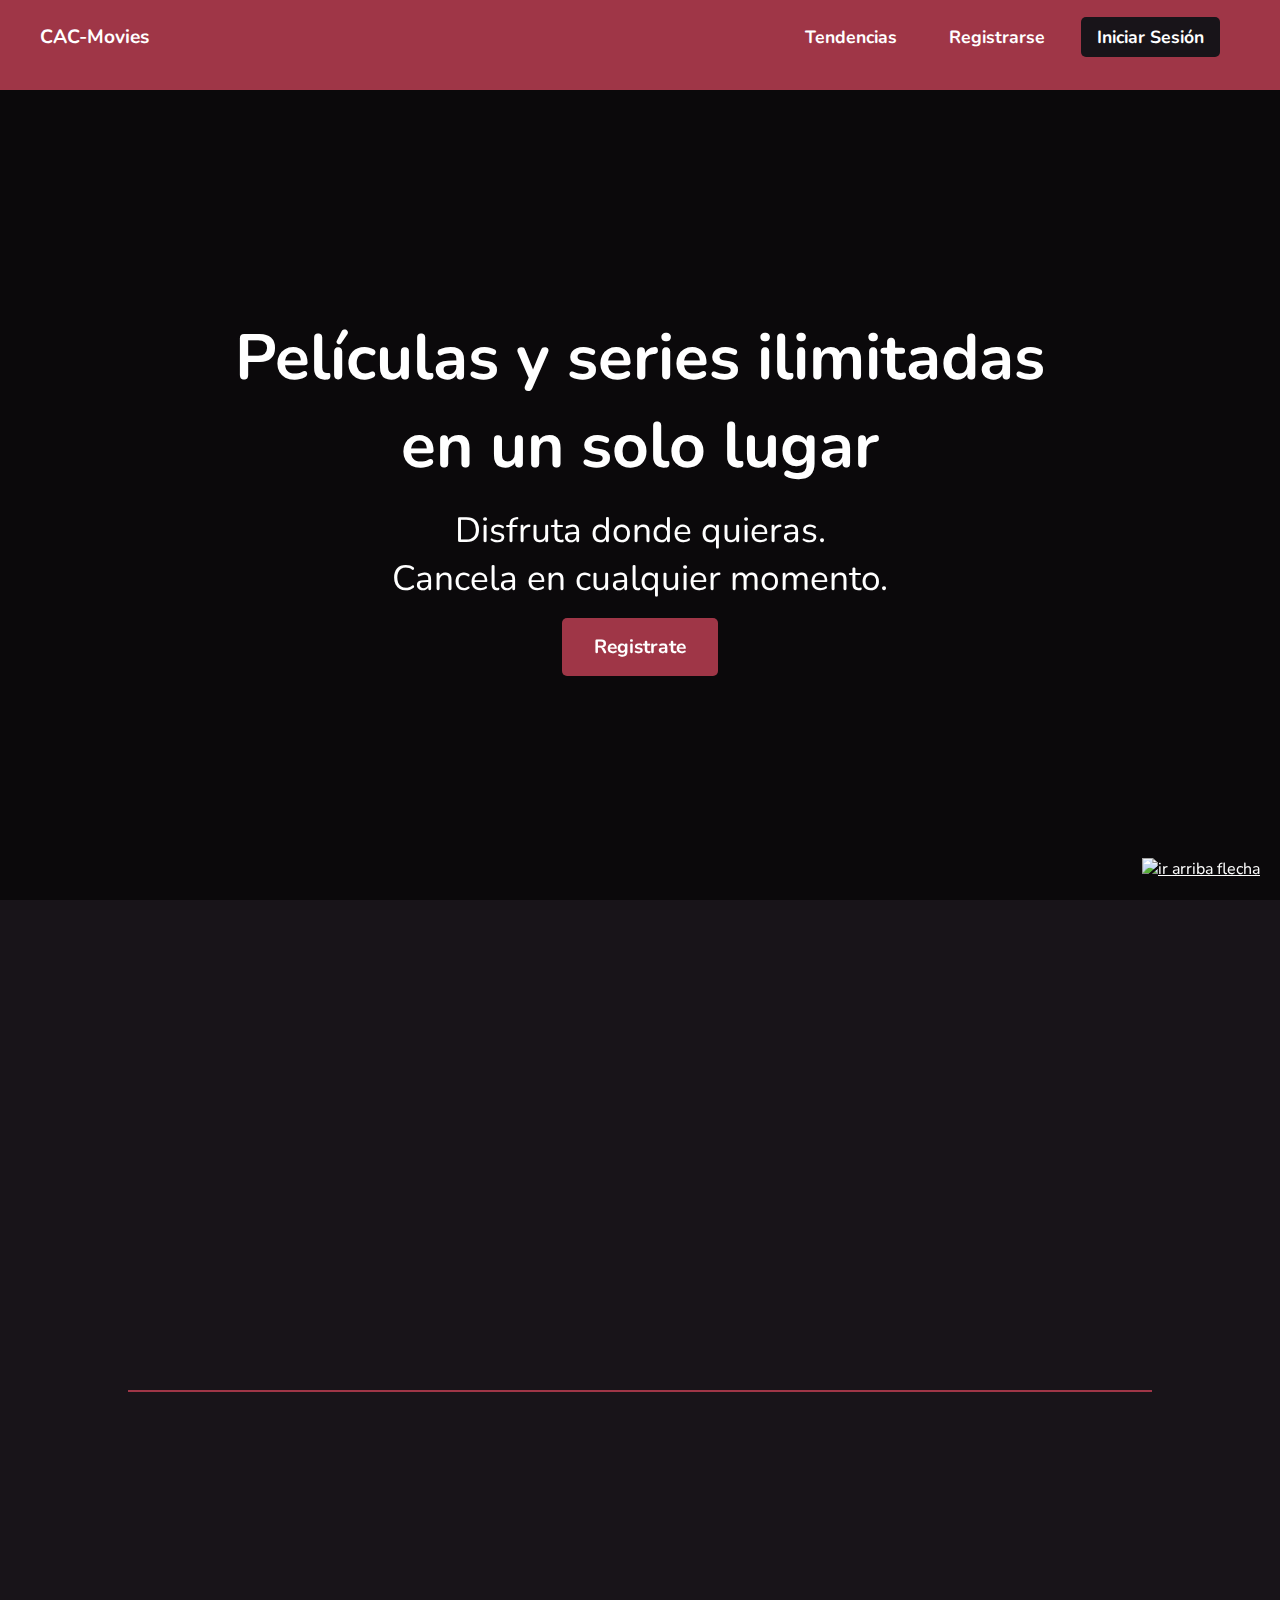
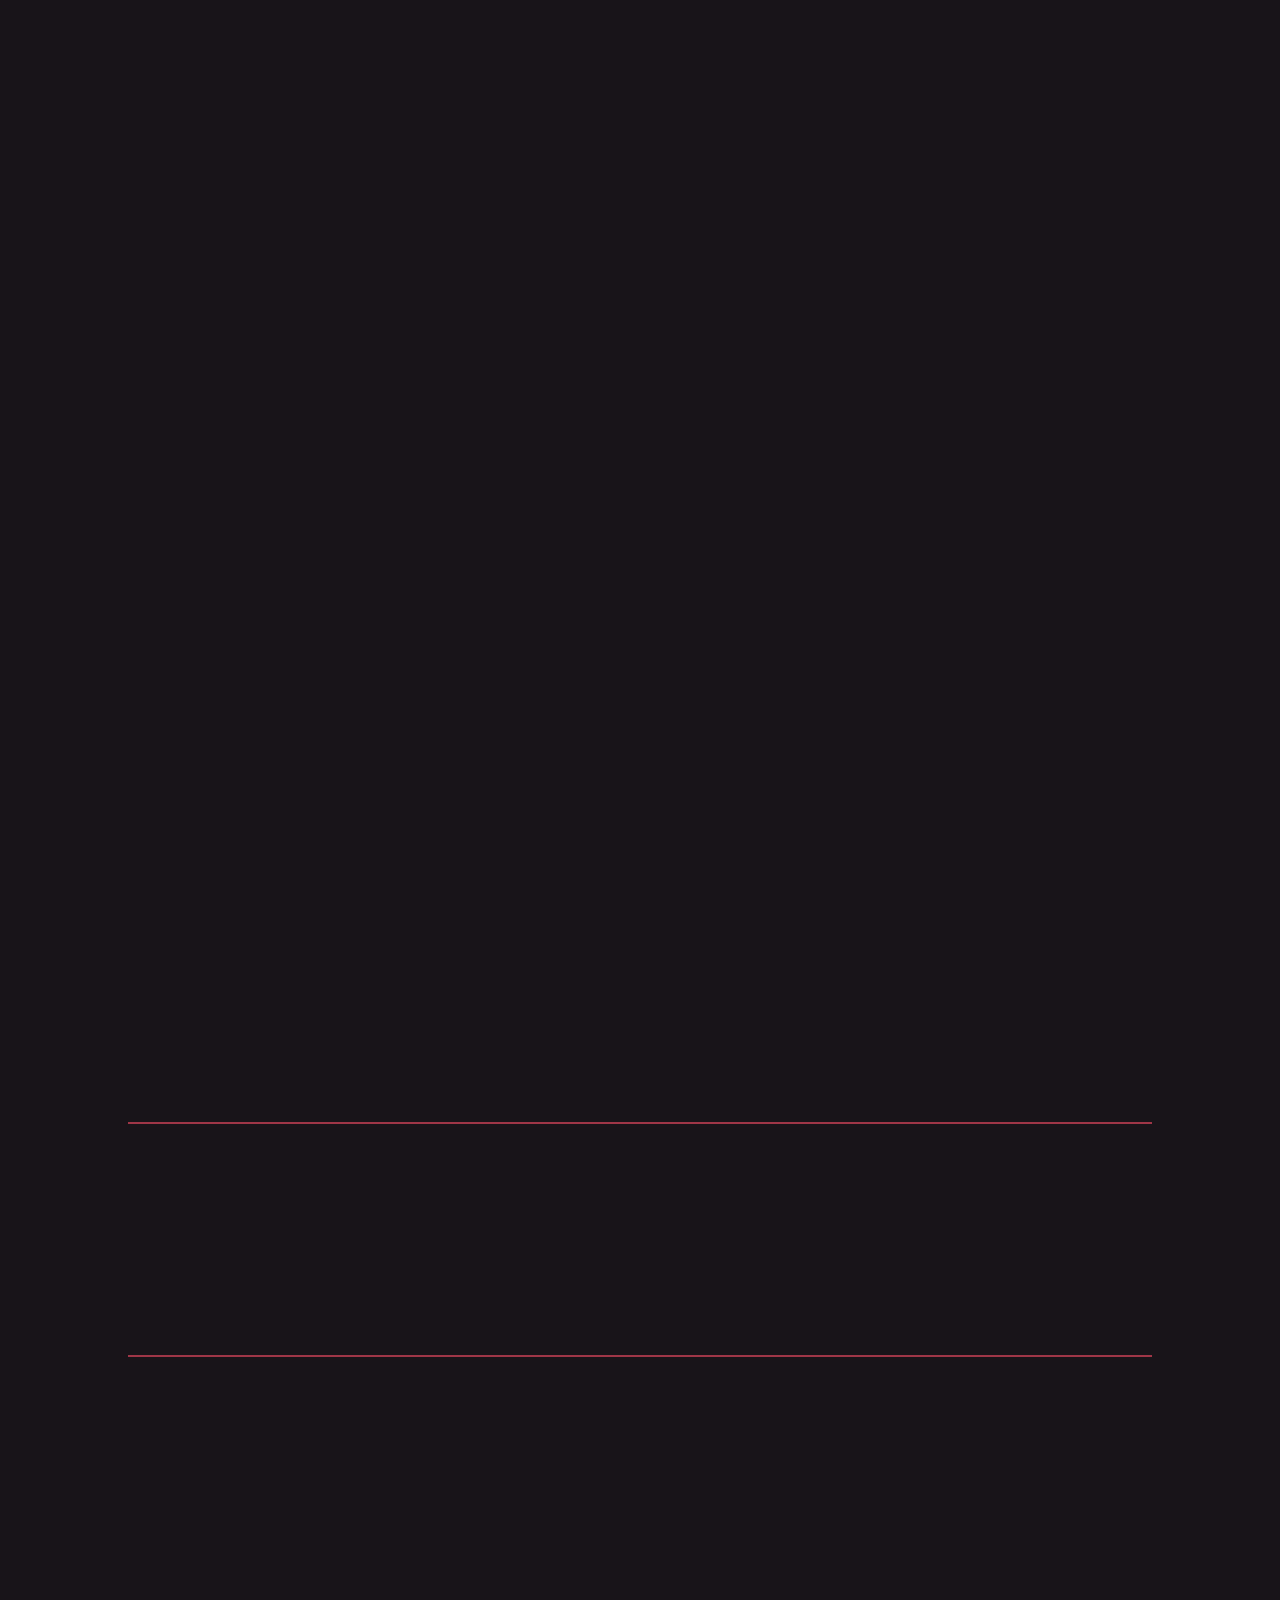
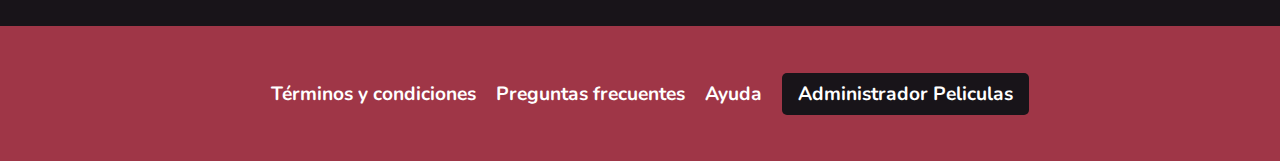
==== index.html @ 4ddc7e4d "Nueva Seccion, con Css y Nueva pagina por año" ====
<!DOCTYPE html>
<html lang="es">
<head>
    <meta charset="UTF-8">
    <meta name="viewport" content="width=device-width, initial-scale=1.0">
    <title>CAC-MOVIES</title>
    <link rel="stylesheet" href="https://unpkg.com/aos@next/dist/aos.css">
    <link rel="stylesheet" href="./css/estilos.css">
    <script src="https://kit.fontawesome.com/f7fb471b65.js" crossorigin="anonymous"></script>
    <link href="https://fonts.googleapis.com/css2?family=Nunito:ital,wght@0,200;0,300;0,400;0,500;0,600;0,700;0,800;1,300&display=swap" rel="stylesheet">
    <link rel="shortcut icon" href="favicon.ico" type="image/x-icon">
</head>
<body>
    <header class="header">
        <nav class="navegacion">
            <a class="anclaLogo" href="#">
                <i class="fas fa-film" aria-hidden="true"></i>
                <span>CAC-Movies</span>
            </a>
            <ul class="listaNav">
                <li class="listaItem"><a class="linkNav" href="#tendencias">Tendencias</a></li>
                <li class="listaItem"><a class="linkNav" href="./pages/registrarse.html">Registrarse</a></li>
                <li class="listaItem"><a class="linkNav iniciarSesion" href="./pages/iniciosesion.html">Iniciar Sesión</a></li>
            </ul>
        </nav>
    </header>
    <main id="main" class="main">
        <section data-aos="zoom-in"  data-aos-duration="1000" class="sectionPrincipal">
            <h1 class="tituloPrincipal">Películas y series ilimitadas <br> en un solo lugar</h1>
            <h2 class="subtituloPrincipal">Disfruta donde quieras. <br> Cancela en cualquier momento.</h2>
            <a class="botonRegistrarse" href="./pages/registrarse.html">Registrate</a>
        </section>
        <section data-aos="fade-up" data-aos-offset="300" data-aos-delay="50" data-aos-duration="1000" class="buscadorPrincipal">
            <h2 class="tituloSection">¿Qué estas buscando para ver?</h2>
            <form class="buscadorPeliculas">
                <input class="inputBuscador" type="text" placeholder="Buscar..."/>
                <input class="botonBuscador" type="submit" value="Buscar">
            </form>    
        </section>
        <hr>

        <section id="tendencias" data-aos="fade-up" data-aos-offset="400" data-aos-delay="100" data-aos-duration="1000" class="peliculasTendencia">
            <h3 class="tituloSection">Las tendencias de hoy</h3>
            <div class="peliculas">
                <a href="./pages/detalle.html">
                    <div class="pelicula">
                    
                        <img class="imgTendencia" src="./assets/img/peli_1.jpg" alt="The Beekeeper" loading="lazy">
                        
                        <div class="tituloPelicula">
                            <h4>The Beekeeper</h4>
                        </div>
                    
                    </div>
                </a>
                <a href="./pages/detalle.html">
                    <div class="pelicula">
                    
                        <img class="imgTendencia" src="./assets/img/peli_2.jpg" alt="Badland Hunters" loading="lazy">
                       
                        <div class="tituloPelicula">
                            <h4>Badland Hunters</h4>
                        </div>
                    
                    </div>
                </a>
                <a href="./pages/detalle.html">
                    <div class="pelicula">
                        
                        <img class="imgTendencia" src="./assets/img/peli_3.jpg" alt="The Marvels" loading="lazy">
                        
                        <div class="tituloPelicula">
                            <h4>The Marvels</h4>
                        </div>
                    
                    </div>
                </a>
                <a href="./pages/detalle.html">
                    <div class="pelicula">
                        
                        <img class="imgTendencia" src="./assets/img/peli_4.jpg" alt="Wonka" loading="lazy">
                        
                        <div class="tituloPelicula">
                                <h4>Wonka</h4>
                        </div>
                    </div>
                   
                </a>
                <a href="./pages/detalle.html">
                    <div class="pelicula">
                        
                        <img class="imgTendencia" src="./assets/img/peli_5.jpg" alt="Aquaman and the Lost Kingdom" loading="lazy">
                        
                        <div class="tituloPelicula">
                            <h4>Aquaman and the Lost Kingdom</h4>
                        </div>
                    
                    </div>
                </a>
                <a href="./pages/detalle.html">
                    <div class="pelicula">
                        
                        <img class="imgTendencia" src="./assets/img/peli_6.jpg" alt="Migration" loading="lazy">
                        
                        <div class="tituloPelicula">
                            <h4>Migration</h4>
                        </div>
                        
                    </div>
                </a>
                <a href="./pages/detalle.html">
                    <div class="pelicula">
                        
                        <img class="imgTendencia" src="./assets/img/peli_7.jpg" alt="Sixty Minutes" loading="lazy">
                       
                        <div class="tituloPelicula">
                            <h4>Sixty Minutes</h4>
                        </div>
                    
                    </div>
                </a>
                <a href="./pages/detalle.html">
                    <div class="pelicula">
                        
                        <img class="imgTendencia" src="./assets/img/peli_8.jpg" alt="Wish" loading="lazy">
                        
                        <div class="tituloPelicula">
                            <h4>Wish</h4>
                        </div>
                    
                    </div>
                </a>
                <a href="./pages/detalle.html">
                    <div class="pelicula">
                        
                        <img class="imgTendencia" src="./assets/img/peli_9.jpg" alt="The Masked Saint" loading="lazy">
                        
                        <div class="tituloPelicula">
                            <h4>The Masked Saint</h4>
                        </div>
                    
                    </div>
                </a>
                <a href="./pages/detalle.html">
                    <div class="pelicula">
                        
                        <img class="imgTendencia" src="./assets/img/peli_10.jpg" alt="Due Justice" loading="lazy">
                        
                        <div class="tituloPelicula">
                            <h4>Due Justice</h4>
                        </div>
                    
                    </div>
                </a>
                <a href="./pages/detalle.html">
                    <div class="pelicula">
                        
                        <img class="imgTendencia" src="./assets/img/peli_11.jpg" alt="Orion and the Darke" loading="lazy">
                        
                        <div class="tituloPelicula">
                            <h4>Orion and the Dark</h4>
                        </div>
                    
                    </div>
                </a>
                <a href="./pages/detalle.html">
                    <div class="pelicula">
                    
                        <img class="imgTendencia" src="./assets/img/peli_12.jpg" alt="Genghis Khan" loading="lazy">
                       
                        <div class="tituloPelicula">
                            <h4>Genghis Khan</h4>
                        </div>
                    
                    </div>
                </a>
            </div>
            <button class="boton anterior">Anterior</button>  
            <button class="boton siguiente">Siguiente</button>
        </section>
        <hr>
        <section data-aos="fade-up" data-aos-offset="200" data-aos-delay="100" data-aos-duration="2000" class="peliculasAclamadas">
            <h3 class="tituloSection">Las más aclamadas</h3>
             <div class="aclamadas">
                <div class="peliculaItem">
                    <img class="imgAclamada" src="./assets/img/aclamada_1.jpg" alt="aclamada_1" loading="lazy">
                </div>
                <div class="peliculaItem">
                    <img class="imgAclamada" src="./assets/img/aclamada_2.jpg" alt="aclamada_2" loading="lazy">
                </div>
                <div class="peliculaItem">
                    <img class="imgAclamada" src="./assets/img/aclamada_3.jpg" alt="aclamada_3" loading="lazy">
                </div>
                <div class="peliculaItem">
                    <img class="imgAclamada" src="./assets/img/aclamada_4.jpg" alt="aclamada_4" loading="lazy">
                </div>
                <div class="peliculaItem">
                    <img class="imgAclamada" src="./assets/img/aclamada_5.jpg" alt="aclamada_5" loading="lazy">
                </div>
                <div class="peliculaItem">
                    <img class="imgAclamada" src="./assets/img/aclamada_6.jpg" alt="aclamada_6" loading="lazy">
                </div>
                <div class="peliculaItem">
                    <img class="imgAclamada" src="./assets/img/aclamada_7.jpg" alt="aclamada_7" loading="lazy">
                </div>
                <div class="peliculaItem">
                    <img class="imgAclamada" src="./assets/img/aclamada_8.jpg" alt="aclamada_8" loading="lazy">
                </div>
                <div class="peliculaItem">
                    <img class="imgAclamada" src="./assets/img/aclamada_9.jpg" alt="aclamada_9" loading="lazy">
                </div>
                <div class="peliculaItem">
                    <img class="imgAclamada" src="./assets/img/aclamada_10.jpg" alt="aclamada_10" loading="lazy">
                </div>
                <div class="peliculaItem">
                    <img class="imgAclamada" src="./assets/img/aclamada_11.jpg" alt="aclamada_11" loading="lazy">
                </div>
                <div class="peliculaItem">
                    <img class="imgAclamada" src="./assets/img/aclamada_12.jpg" alt="aclamada_12" loading="lazy">
                </div>               
            </div>
        </section>
        <hr>

        <section data-aos="fade-up" data-aos-offset="200" data-aos-delay="100" data-aos-duration="2000" class="peliculasPorAño">
            <h3 class="tituloSection">Peliculas por Año</h3>
            <div class="peliculaAño">
                <div class="añoItem">
                    <a href="./pages/pelisPorAño.html"><p>2023</p></a>
                </div>
                <div class="añoItem">
                    <a href="#"><p>2022</p></a>
                </div>
                <div class="añoItem">
                    <a href="#"><p>2021</p></a>
                </div>
                <div class="añoItem">
                    <a href="#"><p>2020</p></a>
                </div>
                <div class="añoItem">
                    <a href="#"><p>2019</p></a>
                </div>
                <div class="añoItem">
                    <a href="#"><p>2018</p></a>
                </div>
                <div class="añoItem">
                    <a href="#"><p>2017</p></a>
                </div>
                <div class="añoItem">
                    <a href="#"><p>2016</p></a>
                </div>
                <div class="añoItem">
                    <a href="#"><p>2015</p></a>
                </div>
                <div class="añoItem">
                    <a href="#"><p>2014</p></a>
                </div>
                <div class="añoItem">
                    <a href="#"><p>2013</p></a>
                </div>
                <div class="añoItem">
                    <a href="#"><p>2012</p></a>
                </div>
                <div class="añoItem">
                    <a href="#"><p>2011</p></a>
                </div>
                <div class="añoItem ">
                    <a href="#"><p>2010</p></a>
                </div>
                <div class="añoItem">
                    <a href="#"><p>2009</p></a>
                </div>
                <div class="añoItem">
                    <a href="#"><p>2008</p></a>
                </div> 
                <div class="añoItem">
                    <a href="#"><p>2007</p></a>
                </div>
                <div class="añoItem">
                    <a href="#"><p>2006</p></a>
                </div>
                <div class="añoItem">
                    <a href="#"><p>2005</p></a>
                </div>
                <div class="añoItem">
                    <a href="#"><p>2004</p></a>
                </div>
                
            </div>
        </section>

    </main>
    <footer class="footer">
        <nav class="navegacion">
            <ul class="listaNav">
                <li class="listaItem"><a class="linkNav" href="">Términos y condiciones</a></li>
                <li class="listaItem"><a class="linkNav" href="">Preguntas frecuentes</a></li>
                <li class="listaItem"><a class="linkNav" href="">Ayuda</a></li>
                <li class="listaItem"><a class="linkNav administradorPeliculas" href="">Administrador Peliculas</a></li>
            </ul>
        </nav>
        <a href="#main" class="flechaArriba">
            <img src="./assets/img/flecha-hacia-arriba.png" alt="ir arriba flecha">
        </a>
    </footer>
    <script src="https://unpkg.com/aos@next/dist/aos.js"></script>
    <script>
    AOS.init();
    </script>
</body>
</html>
---- css/estilos.css ----
*{
    margin: 0;
    padding: 0;
    box-sizing: border-box;
    font-family: 'Nunito', sans-serif;
}
@keyframes tilt-n-move-shaking {
    0% { transform: translate(0, 0) rotate(0deg); }
    25% { transform: translate(5px, 5px) rotate(5deg); }
    50% { transform: translate(0, 0) rotate(0eg); }
    75% { transform: translate(-5px, 5px) rotate(-5deg); }
    100% { transform: translate(0, 0) rotate(0deg); }
}
/* width */
::-webkit-scrollbar {
    width: 10px;
}
  
/* Track */
::-webkit-scrollbar-track {
    background: rgb(23, 23, 23);
}
   
/* Handle */
::-webkit-scrollbar-thumb {
    background: #9f3647;
}
  
/* Handle on hover */
::-webkit-scrollbar-thumb:hover {
    background:#9f3647;
}
body{
    background-color: #181419;
    color:white; 
     /* scrollbar-color: #9f3647  #181419; /*nuevo
     scrollbar-width: thin;*/
}

/*ESTILOS HEADER PARA ESCRITORIO*/
.header{
    background-color:#9f3647;
    color:#ffffff;
    height: 10vh;
    position:sticky;
    top: 0;
    z-index:10;
    .navegacion{
        display: flex;
        justify-content: space-between;
        align-items: center;
        margin-left:40px;
        margin-right: 40px;
        padding: 1.5rem 0;
        .anclaLogo{
            text-decoration: none;
            color: #ffffff;
            font-weight: 700;
            font-size: 1.2rem;
            /*animacion hover*/
            &:hover{
                animation: tilt-n-move-shaking 0.25s infinite;
            }
        }
        .listaNav{
            list-style: none;
            display: flex;
            align-items: center;
            .listaItem{
                margin-right:20px;
                .linkNav{
                    text-decoration: none;
                    color:#ffffff;
                    font-weight: 700;
                    font-size: 1.1rem;
                    padding: 0.5rem 1rem;
                    /* Agregar efecto de botón presionado */
                    transition: transform 0.3s, box-shadow 0.3s;
                    &:hover {
                        transform: scale(0.95);
                        box-shadow: 0 0 10px rgba(0, 0, 0, 0.3);
                        border-radius: 5px;
                    }
                }
                .linkNav.iniciarSesion{
                    background-color: #181419;
                    color: white;
                    
                    border-radius: 5px;
                     /* Agregar efecto de botón presionado */
                     transition: transform 0.3s, box-shadow 0.3s;
                     &:hover {
                         background-color: #9f3647;
                        /* transform: scale(0.95);
                         box-shadow: 0 0 10px rgba(0, 0, 0, 0.3);*/
                     }
                }
            }
           
        }
    }
   
}
/*ESTILOS PARA HEADER MOBILE Y TABLET*/

@media (max-width: 768px) {
    .header{
        height: initial;
        .navegacion{
            margin-left:10px;
            margin-right: 10px;
            flex-direction: column;
            row-gap: 20px;
            .anclaLogo{
                font-size: 1.2rem;
                font-weight:700;
            }
            .listaNav{
               
                padding:initial;
                .listaItem{
                    .linkNav{
                        font-weight: 400;
                        margin-right: initial;
                        font-size: 1rem;
                        padding: 0.2rem;
                        
                    }
                  
                }
            }
        }
    }
}
/*ESTILOS PARA MAIN ESCRITORIO*/
.main{
    .sectionPrincipal{
        color:white;
        background:linear-gradient(to right top, #0000008a, #0000008a), url(../assets/img/banner-bg.jpg);
        background-size: cover;
        background-position: center;
        height: 90vh;
        display: flex;
        flex-direction: column;
        justify-content: center;
        align-items: center;
        text-align: center;
        .tituloPrincipal{
            font-size: 4rem;
            font-weight: 700;
            margin-bottom: 1rem;
        }
        .subtituloPrincipal{
            font-size: 2.2rem;
            font-weight: 400;
            margin-bottom: 1rem;
        }
        .botonRegistrarse{
            background-color:#9f3647;
            color: #ffffff;
            padding: 1rem 2rem;
            border-radius: 5px;
            font-size: 1.2rem;
            font-weight: 700;
            text-decoration: none;
             /* Agregar efecto de botón presionado */
             transition: transform 0.3s, box-shadow 0.3s;
             &:hover {
                 background-color: #9f3647;
                 transform: scale(0.95);
                 box-shadow: 0 0 10px rgba(255, 255, 255, 0.3);
             }
        }
    }
    .buscadorPrincipal{
        background-color: #181419;
        color:white;
        height: 50vh;
        display: flex;
        flex-direction: column;
        justify-content: center;
        align-items: center;
        
        .tituloSection{
            font-size: 2.5rem;
            font-weight: 700;
            margin-bottom: 1rem;
        }
        .buscadorPeliculas{
            display: flex;
            justify-content: center;
            align-items: center;
            margin-top: 1rem;
            .inputBuscador{
                border: 2px solid white;
                border-radius: 25px;
                color: #000000;
                font-size: 1.2rem;
                height: 50px;
                margin: 20px 0px;
                outline: none;
                padding: 0px 20px;
                width: 500px;
            }
            .botonBuscador{
                background-color:#9f3647;
                display: inline-block;
                color:#ffffff;
                height: 50px;
                margin: 20px 10px;
                padding:0 20px;
                border-radius: 25px;
                font-size: 1.2rem;
                font-weight: 700;
                border: 2px solid white;
                text-align: center;
                 /* Agregar efecto de botón presionado */
                 transition: transform 0.3s, box-shadow 0.3s;
                 &:hover {
                     background-color: #9f3647;
                     transform: scale(0.95);
                     box-shadow: 0 0 10px rgba(255, 255, 255, 0.3);
                 }
            }
        }
       
    }
    .peliculasTendencia,.mostrarPorAño{
        width:80%;
        margin: 0 auto;
        text-align: center;
        margin-top: 10px;
        .tituloSection{
            font-size: 2.5rem;
            font-weight: 700;
            margin-bottom: 40px;
        }
        .peliculas{
            display: flex;
            justify-content: center;
            flex-wrap: wrap;
            gap:60px;
            a{
                text-decoration: none;
                color: #ffffff;
                .pelicula{
                    width:200px;
                    height: 300px;
                    position: relative;
                    overflow: hidden;
                    border-radius: 10px;
                    transition: all 0.5s ease;
                   
                    .imgTendencia{
                        width: 100%;
                        height: 100%;
                        object-fit: cover;
                        border-radius: 10px;
                    }
                  
                    .tituloPelicula{
                        z-index: 2;
                        position: absolute;
                        text-align: center;
                        top: 50%;
                        left: 50%;
                        max-width: 20rem;
                        width: 100%;
                        transform: translateY(-50%) translateX(-50%);
                        h4 {
                            font-size: 2rem;
                            font-weight: bold;
                            opacity: 0;
                            margin-bottom: 0.5rem;
                            letter-spacing: 0.1rem;
                            transition: opacity 0.5s ease-in-out;
    
                        }
                    }
                    &:hover{
                       box-shadow: 0 0 30px #9f3648cd;
                       transform: scale(0.85);
                      
                    }
                    &:hover h4 {
                        opacity: 1;
                      
                    }
                    &:hover .imgTendencia{
                        filter: blur(5px);
                    }
                    &:hover::before {
                        content: '';
                        position: absolute;
                        top: 0;
                        left: 0;
                        width: 100%;
                        height: 100%;
                        border-radius: 10px;
                        background-color:transparent; /* Color rojo transparente */
                        z-index: 1; /* Para asegurarse de que esté sobre la imagen */
                    }
                }
            }
          
        }
        .boton{
            border: 1px solid white;
            box-sizing: content-box;
            margin-top:50px;
            margin-left:20px;
            background-color:#9f3647;
            color: #ffffff;
            padding: 1rem 1rem;
            border-radius: 5px;
            font-size: 1rem;
            font-weight: 500;
            text-decoration: none;
            margin-bottom:60px;
             /* Agregar efecto de botón presionado */
             transition: transform 0.3s, box-shadow 0.3s;
             &:hover {
                 background-color: #9f3647;
                 transform: scale(0.95);
                 box-shadow: 0 0 10px rgba(255, 255, 255, 0.3);
             }

        }
    }
    .peliculasAclamadas{
        width:80%;
        margin: 0 auto;
        text-align: center;
        margin-top: 10px;
        margin-bottom:60px;
        .tituloSection{
            font-size: 2.5rem;
            font-weight: 700;
            margin-bottom: 40px;
        }
        .aclamadas{
            overflow-x: scroll;
            overflow-y: hidden;
            width: 100%;
            display: flex;
            justify-content: flex-start;
            align-items: flex-start;
            padding: 0px 0px 40px 0px;
            .peliculaItem{
                border-radius: 25px;
                width: 170px;
                min-width: 170px;
                font-size: 20px;
                cursor: pointer;
                margin-left: 30px;
                display: flex;
                flex-direction: column;
                justify-content: space-between;
               
                .imgAclamada{
                    border-radius: 5%;
                    width: 95%;
                    height: 95%;
                    object-fit: cover;
                }
                
            }
           
        
        }
    }
   
}

@media (max-width: 768px) {
    .main{
        .sectionPrincipal{
            height: 60vh;
            .tituloPrincipal{
                font-size: 2.5rem;
            }
            .subtituloPrincipal{
                font-size: 1.5rem;
            }
            .botonRegistrarse{
                padding: 0.8rem 1.5rem;
                font-size: 1rem;
            }
        }
        .buscadorPrincipal{
            height: 30vh;
            .tituloSection{
                font-size: 1.6rem;
            ;
                
            }
            .buscadorPeliculas{
                .inputBuscador{
                    font-size: 1rem;
                    height: 40px;
                    width: 300px;
                }
                .botonBuscador{
                    height: 40px;
                    padding:0 15px;
                    font-size: 1rem;
                }
            }
        }
        .peliculasTendencia{
            width: 95%;
            .tituloSection{
                font-size: 2rem;
            }
            .peliculas{
                flex-direction: column;
                justify-content: center;
                align-items: center;
              
                a{
                    width: 100%;
                    .pelicula{
                        width: 100%;
                        height: 500px;
                       
                        .tituloPelicula{
                            h4 {
                                font-size: 1rem;
                            }
                        }
                       
                    }
                }
                &:hover{
                    box-shadow:initial;
                    transform: scale(0.9);
                   
                }
               
            }
            .boton{
                padding: 0.8rem 0.8rem;
                font-size: 0.8rem;
            }
        }
        .peliculasAclamadas{
            .tituloSection{
                font-size: 2rem;
            }
            .aclamadas{
                .peliculaItem{
                    width: 150px;
                    min-width: 150px;
                    font-size: 15px;
                    margin-left: 20px;
                    .imgAclamada{
                        width: 90%;
                        height: 90%;
                    }
                }
            }
        }
    }
}
/* Seccion Peliculas por Año*/
.peliculasPorAño{
    width:80%;
    margin: 0 auto;
    text-align: center;
    margin-top: 10px;
    .tituloSection{
        font-size: 2.5rem;
        font-weight: 700;
        margin-bottom: 40px;

    }
    .peliculaAño{
        width: 100%;
        display: grid;
        grid-template-columns: repeat(5,1fr);
        grid-template-rows: repeat(5, 1fr);
        place-content: center;
        place-items: center;
        gap: 5px;
        margin-bottom: 20px;
        .añoItem{
                margin:2px;
                background-color:  #9f3647;
                border-radius: 25px;
                width: 110px;
                min-width: 150px;
                font-size: 14px;
                cursor: pointer;
                border: 1px solid white;
                box-sizing: content-box;
                color: #ffffff;
                a{
                    text-decoration: none;
                    color: white;    
                }
                
        }
       
    } /* al posisionarse sobre el año*/
    .añoItem:hover{
        transform: scale(1.1);
        transition: 0.5s;
        box-shadow: 0 0 10px rgb(249, 249, 249);
        p{
            color: #333333;
            transition: 0.2s;
        }
    }
}

/*ESTILOS PARA SECCION PELICULAR POR AÑO MOBILE Y TABLET*/

@media (max-width: 768px) {
    .peliculasPorAño{
        .peliculaAño{
            grid-template-columns: repeat(3,1fr);}
}}

/*ESTILOS ESCRITORIO FOOTER*/
.footer{
    background-color:#9f3647;
    color:#ffffff;
    height: 15vh;
    display: flex;
    justify-content: center;
    align-items: center;
    .listaNav{
        list-style: none;
        display: flex;
        align-items: center;
        .listaItem{
            margin-left:20px;
            .linkNav{
                text-decoration: none;
                color:#ffffff;
                font-weight: 700;
                font-size: 1.2rem;
            }
            .linkNav:hover{
                cursor: pointer;
                filter: drop-shadow(0 0 6px rgb(53, 83, 255));
        
            }
            .administradorPeliculas{
                background-color: #181419;
                color: white;
                padding: 0.5rem 1rem;
                border-radius: 5px;
            }
        }
    }
    .flechaArriba{
        position: fixed;
        bottom: 20px;
        right: 20px;
        color: white;
        cursor: pointer;
    }
}
/*ESTILOS FOOTER CELULAR Y TABLET CHICA*/
@media (max-width: 768px) {
    .footer{
        height: initial;
        padding-top:15px;
        padding-bottom: 20px;
        .listaNav{
            flex-direction: column;
           
            row-gap: 15px;
            .listaItem{
             
                .linkNav{
                    font-size: 1rem;
                }
                .administradorPeliculas{
                    padding: 0.5rem 0.8rem;
                }
            }
        }
    }
}




/*ESTILOS ESCRITORIO PARA PAGINA Registrarse */
.bodyRegistrarse{
    height: 100vh;
    background:linear-gradient(to right top, #24242473,#24242473),url("../assets/img/bg-register.jpg");
    background-size: cover;
    background-position: center;
    .headerRegistrarse{
        color:#ffffff;
        height: 8vh;
        padding:30px;
        .anclaLogo{
            text-decoration: none;
            color: #ffffff;
            font-weight: 700;
            font-size: 1.2rem;
             /*animacion hover*/
            &:hover{
                animation: tilt-n-move-shaking 0.25s infinite;
            }
        }
    }
    .main{
         /*seccion de registrarse.html*/
        .seccionRegistrarse{
            background-color:rgb(42, 42, 42);
            width: 30%;
            margin:0 auto;
            border-radius: 20px;
            padding: 40px 20px;
            display: flex;
            flex-direction:column;
            justify-content: center;
            align-items: center;
            height: 100vh;
            font-size:1.2rem;
            .tituloRegistrarse{
                margin: 5px;
                display: flex;
                justify-content: center;
                align-items: center;
                font-size: 2.0rem;
                font-weight: 700;
                margin-bottom: 20px;
            }
            /*seleccionar todos los input menos el checkbox*/
            form{
                width: 100%;
                padding:40px;
                input:not(.check,.boton),select{
                    width: 100%;
                    margin-bottom: 20px;
                    height: 40px;
                    padding: 0px 20px;
                    font-size: 1.2rem;
                    border-radius: 20px;
                    border: 2px solid #9f3647;
                    background-color: #333333;
                    outline: none;
                    color:white;
                }
                .terminos{
                    font-size: 0.8rem;
                    display: flex;
                    align-items: center;
                    margin-bottom: 20px;
                    .textoCheck{
                        margin-left: 10px;
                    }
                }
                .boton{
                    width: 87%;
                    box-sizing: content-box;
                    background-color:#9f3647;
                    border: 2px solid #9f3647;
                    color: #ffffff;
                    padding: 1rem 1rem;
                    border-radius: 5px;
                    font-size: 1rem;
                    font-weight: 500;
                    cursor: pointer;
                   
                }
                .boton:hover{
                    background-color:#862b2b;
                  
                }
                .ayuda{
                    
                    margin-top:40px;
                    font-size: 1rem;
                    text-decoration: none;
                    color: #787878;
                    font-weight:400;         
                   
                }
                .ayuda:hover{
                    text-decoration:underline;
                }
            }
           
        }
   
    }
}

/*media querys para mobile PAGINA registrarse*/
@media (max-width: 1200px) {
    .bodyRegistrarse{
        .headerRegistrarse{
            padding:20px;
            .anclaLogo{
                font-size: 1rem;
            }
        }
        .main{
            .seccionRegistrarse{
                width: 95%;
                padding: 10px 10px;
                .tituloRegistrarse{
                    font-size: 2rem;
                }
               form{
                width: 100%;
                text-align: center;
               
                input:not(.check,.boton),select{
                    width: 80%;
                    height: 35px;
                    font-size: 1rem;
                }
                .terminos{
                    width: 80%;
                    margin:0 auto;
                    font-size: 0.7rem;
                }
                .boton{
                    margin-top: 20px;
                    margin-bottom: 20px;
                    width: 70%;
                    padding: 0.8rem 0.8rem;
                    font-size: 0.8rem;
                }
                .ayuda{
                    text-align: left;
                    font-size: 0.8rem;
                }
               }
               
            }
        }
    }

}

/*ESTILOS ESCRITORIO Detalle Mario*/
.mainDetalle{
    
    .detalle{
        padding-top:50px;
        background:linear-gradient(to right top, #6d6969a7, #6d6969a7),url("../assets/img/mario-bg.jpg");
        background-size: cover;
        background-position: center;
        height: 70vh;
        .contenedorDetalle{
            width:75%;
            margin: 0 auto;
            display: flex;
            justify-content: center;
            align-items: center;
            column-gap: 60px;
            img{
              border-radius: 20px;
            }
            .textoDetalle{
                h1{
                    font-size: 2.2rem;
                    font-weight: 700;
                }
                h2{
                    margin-top:20px;
                }
                .contenedorCreditos{
                    margin-top:20px;
                    display: flex;
                    justify-content:space-between;
                }
            }
        }
        
        
       
    }
    .trailer{
        padding-top:150px;
        padding-bottom: 100px;
        width:75%;
        margin: 0 auto;
        display: flex;
        justify-content: space-between;
        align-items: center;
        column-gap: 70px;
        .contenedorInfo{
            .redes{
                margin-bottom: 20px;
                ul{
                    list-style: none;
                    display: flex;
                    column-gap: 20px;
                    li{
                        a{
                                text-decoration: none;
                                color: #ffffff;
                            font-size: 2.5rem;
                            margin-right: 50px;
                        }
                    }
                  
                }
            }
            .info{
                table{
                    width: 100%;
                    tr{
                        td{
                            font-size: 1.2rem;
                            padding: 10px 0px;
                        }
                    }
                }
            }
        }
    }

}
/*ESTILOS MOBILE Y TABLETS DETALLE*/
@media screen and (max-width:1200px){
    .mainDetalle{
        .detalle{
            height: initial;
            .contenedorDetalle{
                flex-direction: column;
                row-gap: 20px;
                img{
                    width: 100%;
                    height: 300px;
                }
                .textoDetalle{
                    h1{
                        font-size: 1.5rem;
                    }
                    h2{
                        font-size: 1rem;
                    }
                    .contenedorCreditos{
                        flex-direction: column;
                        row-gap: 10px;
                    }
                }
            }
        }
        .trailer{
            width:95%;
            padding-top:50px;
            padding-bottom: 50px;
            flex-direction: column;
            row-gap: 20px;
            .contenedorTrailer{
                width: 100%;
                h2{
                    margin-bottom: 20px;
                }
                iframe{
                    width: 100%;
                    height: 300px;
                
                }
            }
            .contenedorInfo{
                width: 100%;
                .redes{
                    width: 100% ;
                    ul{
                        width: 100%;
                        display: flex;
                        justify-content: space-between;
                       
                        li{
                            a{
                                font-size: 2rem;
                                margin-right: 20px;
                            }
                        }
                    }
                }
                .info{
                    table{
                        tr{
                            td{
                                font-size: 1rem;
                            }
                        }
                    }
                }
            }
        }
    }
}

hr{
    border: 1px solid #9f3647;
    width: 80%;
    margin: 0 auto;
    margin-top: 40px;
}
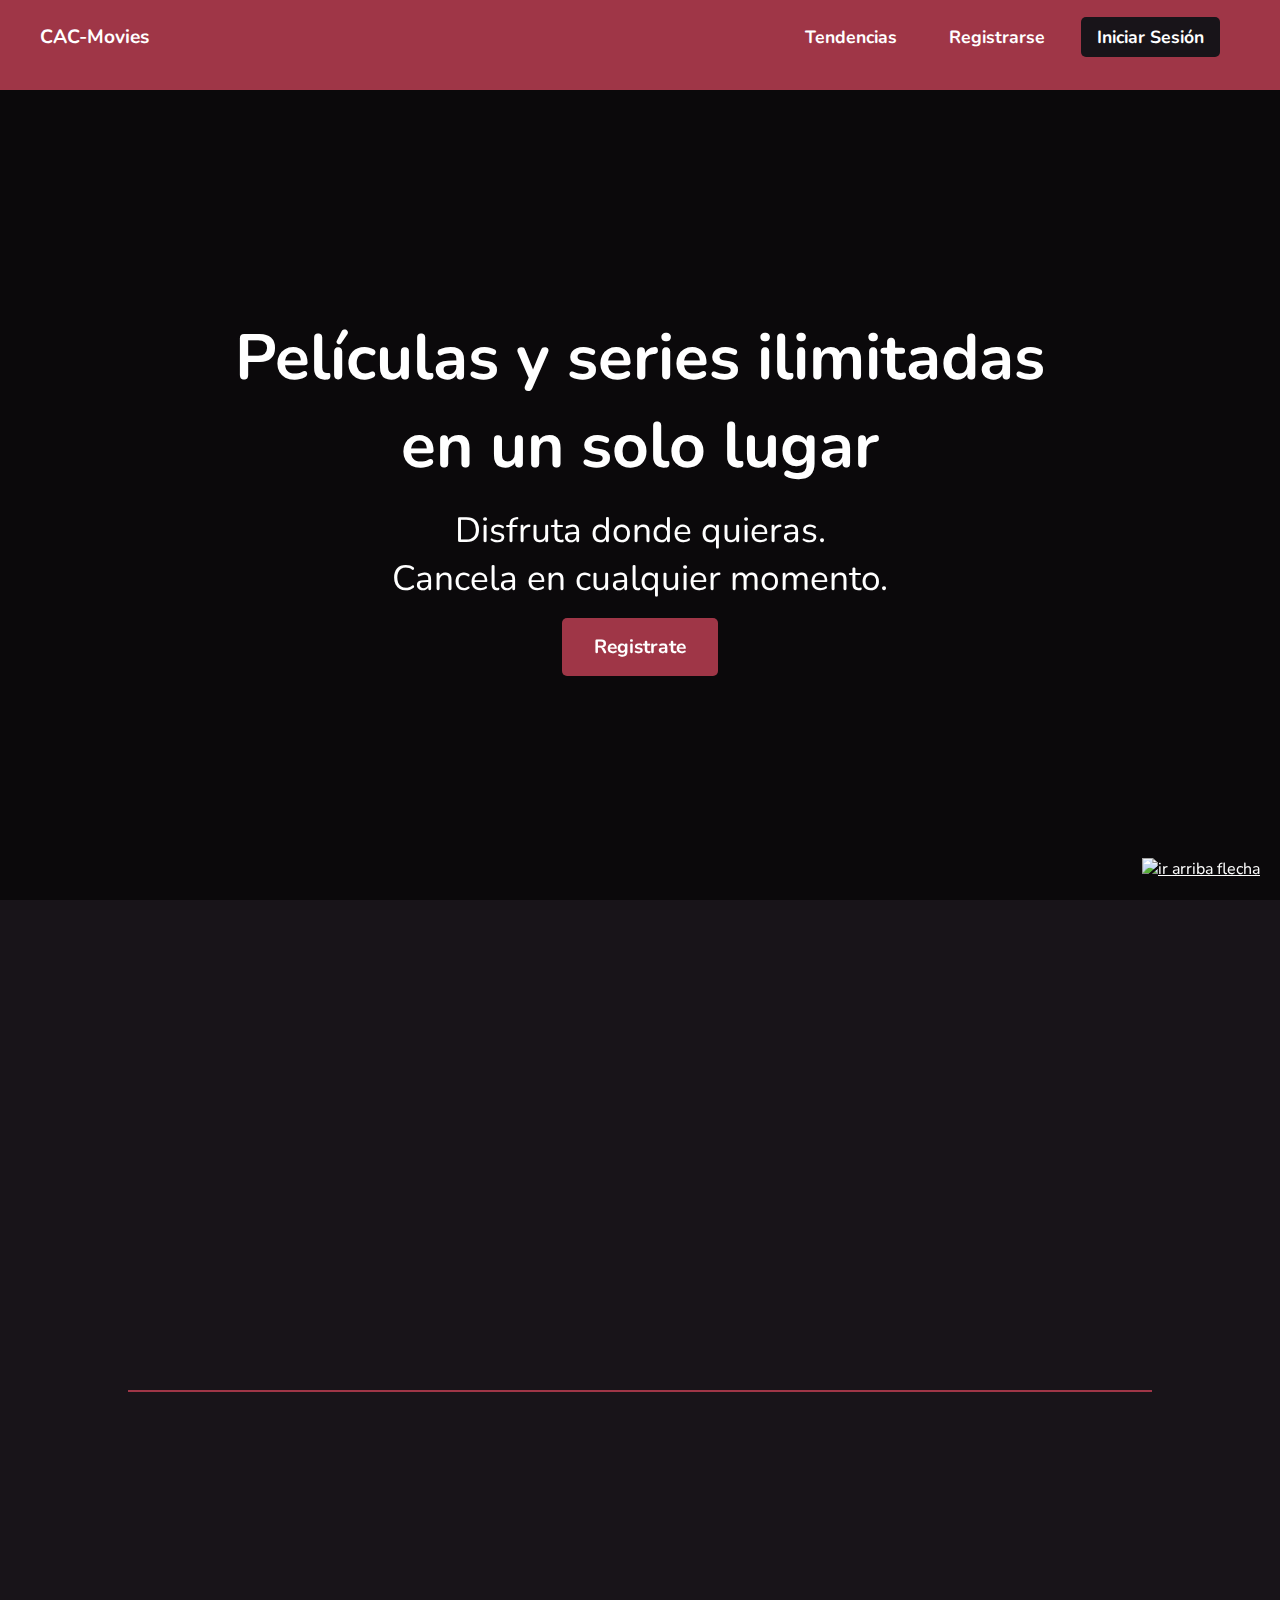
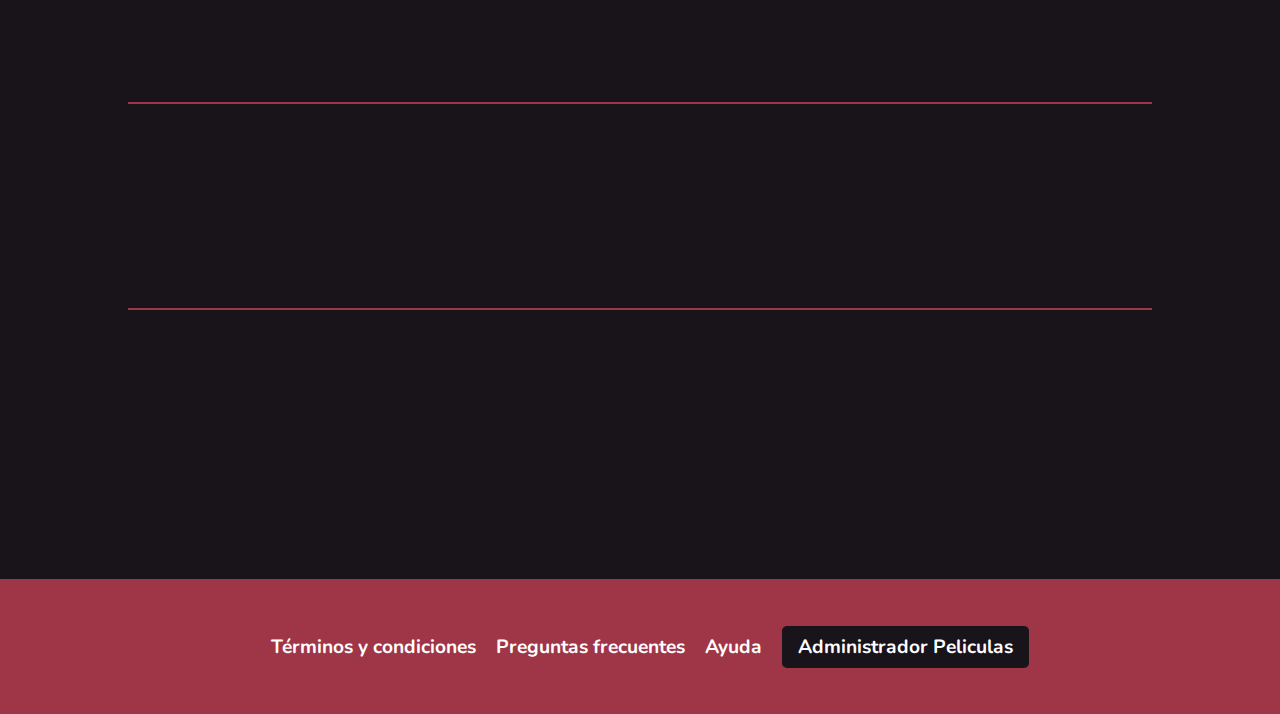
==== commit c33d7609: "Se midifico el acceso de clave en el fetch y se agrego nueva funcion" ====
--- a/index.html
+++ b/index.html
@@ -41,8 +41,8 @@
 
         <section id="tendencias" data-aos="fade-up" data-aos-offset="400" data-aos-delay="100" data-aos-duration="1000" class="peliculasTendencia">
             <h3 class="tituloSection">Las tendencias de hoy</h3>
-            <div class="peliculas">
-                <a href="./pages/detalle.html">
+            <div class="peliculas" id="list-popular">
+                <!-- <a href="./pages/detalle.html">
                     <div class="pelicula">
                     
                         <img class="imgTendencia" src="./assets/img/peli_1.jpg" alt="The Beekeeper" loading="lazy">
@@ -173,7 +173,7 @@
                         </div>
                     
                     </div>
-                </a>
+                </a> -->
             </div>
             <button class="boton anterior">Anterior</button>  
             <button class="boton siguiente">Siguiente</button>
@@ -181,8 +181,8 @@
         <hr>
         <section data-aos="fade-up" data-aos-offset="200" data-aos-delay="100" data-aos-duration="2000" class="peliculasAclamadas">
             <h3 class="tituloSection">Las más aclamadas</h3>
-             <div class="aclamadas">
-                <div class="peliculaItem">
+             <div id="list-top-rated" class="aclamadas">
+                <!-- <div class="peliculaItem">
                     <img class="imgAclamada" src="./assets/img/aclamada_1.jpg" alt="aclamada_1" loading="lazy">
                 </div>
                 <div class="peliculaItem">
@@ -217,7 +217,7 @@
                 </div>
                 <div class="peliculaItem">
                     <img class="imgAclamada" src="./assets/img/aclamada_12.jpg" alt="aclamada_12" loading="lazy">
-                </div>               
+                </div>                -->
             </div>
         </section>
         <hr>
@@ -303,6 +303,7 @@
             <img src="./assets/img/flecha-hacia-arriba.png" alt="ir arriba flecha">
         </a>
     </footer>
+    <script src="./js/fetch-movie.js"></script>
     <script src="https://unpkg.com/aos@next/dist/aos.js"></script>
     <script>
     AOS.init();
--- a/css/estilos.css
+++ b/css/estilos.css
@@ -621,7 +621,7 @@
             flex-direction:column;
             justify-content: center;
             align-items: center;
-            height: 100vh;
+            height: 110vh;
             font-size:1.2rem;
             .tituloRegistrarse{
                 margin: 5px;
@@ -674,6 +674,15 @@
                     background-color:#862b2b;
                   
                 }
+                .error{
+                    color: red;
+                    margin-bottom: 5px;
+                    font-size: 0.7rem;
+                }
+                .form-control input.error, .form-select.error{
+                    border: 2px solid red; 
+                }
+
                 .ayuda{
                     
                     margin-top:40px;
